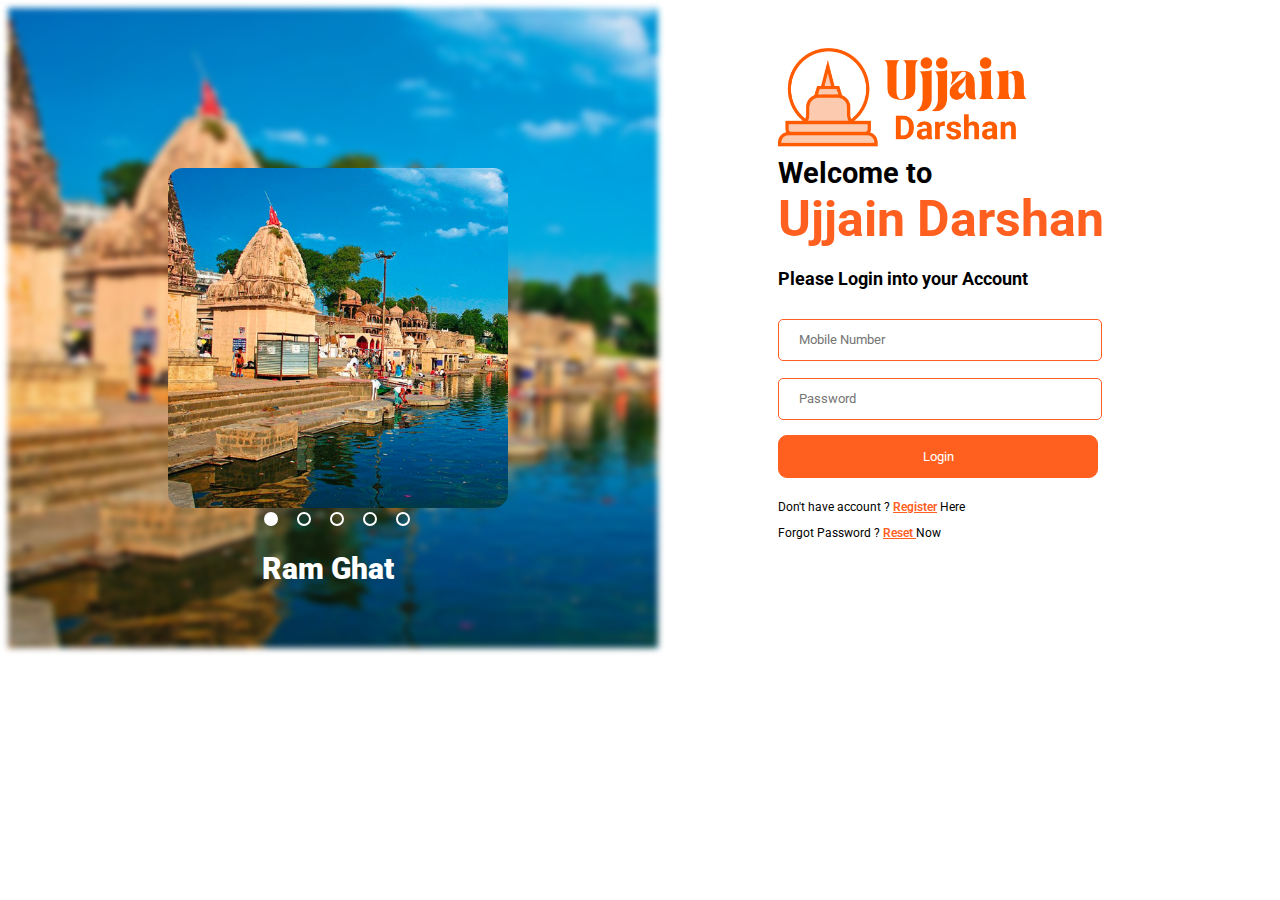
==== index.html @ 51c696b3 "Ujjain_Project_2023-24" ====
<!DOCTYPE html>
<html lang="en">
<head>
    <meta charset="UTF-8">
    <meta name="viewport" content="width=device-width, initial-scale=1.0">
    <link href="https://fonts.googleapis.com/css2?family=Roboto:ital,wght@0,900;1,400;1,500;1,900&display=swap"
    rel="stylesheet">
    <link rel="stylesheet" href="CSS/login.css">
    <script src="user.js"></script>

    <title>Ujjain - Login</title>
</head>

<body>

    <section id="main-sec">
        <section id="image-sec">
          <div class="slideshow-container">
            <div class="mySlides fade">
              <img class="Big_imgs" src="icons/image 1.PNG" alt="" srcset="">
              <div class="div_smallimg">
                <img class="Small_images" src="icons/image 1.PNG">
                <div class="text">Ram Ghat</div>
              </div>
            </div>
    
            <div class="mySlides fade">
              <img class="Big_imgs" src="icons/image 2.PNG" alt="" srcset="">
              <div class="div_smallimg">
                <img class="Small_images" src="icons/image 2.PNG">
                <div class="text">Mahakaleshwar Temple</div>
              </div>
            </div>
    
            <div class="mySlides fade">
              <img class="Big_imgs" src="icons/image 3.PNG" alt="" srcset="">
              <div class="div_smallimg">
                <img class="Small_images" src="icons/image 3.PNG">
                <div class="text">Kaliadeh Palace</div>
              </div>
            </div>
    
            <div class="mySlides fade">
              <img class="Big_imgs" src="icons/image 4.PNG" alt="" srcset="">
              <div class="div_smallimg">
                <img class="Small_images" src="icons/image 4.PNG">
                <div class="text">Shree Kal Bhairav Temple</div>
              </div>
            </div>
    
            <div class="mySlides fade">
              <img class="Big_imgs" src="icons/image 5.PNG" alt="" srcset="">
              <div class="div_smallimg">
                <img class="Small_images" src="icons/image 5.PNG">
                <div class="text">Ved Shala</div>
              </div>
            </div>
    
            <div id="dots_div">
              <span class="dot"></span>
              <span class="dot"></span>
              <span class="dot"></span>
              <span class="dot"></span>
              <span class="dot"></span>
            </div>
          </div>
        </section>
    
         <section id="login-sec">
            <img id="logo" src="icons/ujjain-darshan@3x.png" alt="">
            <h1 id="welcome">Welcome to</h1>
            <p id="ujjain">Ujjain Darshan</p>
            <h2 id="Account">Please Login into your Account</h2>

            <form id="form" method="post">
                <input type="text" placeholder="Mobile Number" id="mobile" min="1000000000"  maxlength="10" required> 
                <input type="text" placeholder="Password" id="Password"> 
                 <button id="submit">Login</button>

             <p class="account">Don't have account ? <a href="RegistrationUser/index.html"  class="refer"> Register</a> Here</p>
                <p class="pass">Forgot Password ? <a  href="ResetPassword/index.html" class="refer"> Reset </a> Now</p>
            </form>

           </section>
    </section>

           <script>
             
             var form = document.getElementById('form');
    var loginAttempts = 0;
    var waitTime = 300; // 300 seconds = 5 minutes

    form.addEventListener('submit', function (e) {
        e.preventDefault();

        var mobile = document.getElementById('mobile').value;
        var password = document.getElementById('Password').value;

        // Check if user exceeded maximum login attempts
        if (loginAttempts >= 3) {
            alert("Too many failed login attempts. Please wait for 300 seconds.");
            return;
        }

        // Fetch post request
        fetch("http://13.200.156.231:8097/user/loginPage", {
            method: 'POST',
            body: JSON.stringify({
                mobileNumber: mobile,
                password: password
            }),
            headers: {
                "Content-Type": "application/json; charset=UTF-8"
            }
        })
        .then(function (response) {
            return response.json();
        })
        .then(function (data) {
            console.log(data);


            if (data.statuscode === 200) {
              sessionStorage.setItem('isLoggedIn', true)
                sessionStorage.setItem('user', data.data.userName)
                sessionStorage.setItem('userid',data.data.userId)
                sessionStorage.setItem('hotelid',data.data.id)
                sessionStorage.setItem('mobileNumber', mobile);
                
                alert("Successfully Login ");
                window.location.href = "HOME/index.html";
            } else {
                alert("Login Failed. Try one more time.");

                // Increment login attempts
                loginAttempts++;

                // Check if user exceeded maximum login attempts after this attempt
                if (loginAttempts >= 3) {
                    alert("Too many failed login attempts. Please wait for 300 seconds.");
                    // You may want to disable the login button or take additional actions here.
                    setTimeout(resetLoginAttempts, waitTime * 1000);
                }
            }
        });
    });

    function resetLoginAttempts() {
        loginAttempts = 0;
    }


let slideIndex = 0;
    showSlides();

    function showSlides() {
        let i;
        let slides = document.getElementsByClassName("mySlides");
        let dots = document.getElementsByClassName("dot");
        for (i = 0; i < slides.length; i++) {
            slides[i].style.display = "none";
        }

        slideIndex++;
        if (slideIndex > slides.length) { slideIndex = 1 }
        for (i = 0; i < dots.length; i++) {
            dots[i].className = dots[i].className.replace(" active", "");
        }

        slides[slideIndex - 1].style.display = "block";
        dots[slideIndex - 1].className += " active";
        setTimeout(showSlides, 2000);                        // Change image every 2 seconds
    }
</script>
</body>
</html>
---- CSS/login.css ----
#image-sec {
    /* width: flex; */
    position: center;
    height: 600px;
  }
  
  
.mySlides {
    display: none;
    width: 650px;
    height: auto;
  }
  
  .Big_imgs {
    width: 650px;
    height: 640px;
    background-size: cover;
    filter: blur(3px);
  }
  
  .Small_images {
    width: 340px;
    height: 340px;
    border-radius: 15px;
    margin-left: 20px;
  }
  
  /* Slideshow container */
  .slideshow-container {
    width: 650px;
    height: auto;
    position: relative;
  
  
  }
  
  .div_smallimg {
    position: absolute;
    top: 160px;
    left: 140px;
  }
  
  /* Caption text */
  .text {
    color: #f2f2f2;
    font-size: 30px;
    font-weight: 900;
    /* padding: 8px 12px; */
    font-family: 'Roboto';
    /* font-weight: bold; */
    font-family: Roboto;
    color: white;
    width: 100%;
    margin-top: 39px;
    text-align: center;
  
  }
  
  /* The dots/bullets/indicators */
  
  #dots_div {
    position: absolute;
    bottom: 122px;
    left: 256px;
  }
  
  .dot {
    display: inline-flex;
    width: 10px;
    height: 10px;
    margin-right: 15px;
    border-radius: 10px;
    border: solid 2px white;
    cursor: pointer;
    transition: background-color 0.6s ease;
  }
  
  .active {
    background-color: white;
  }

  @keyframes fade {
    from {
      opacity: .4
    }
  
    to {
      opacity: 1
    }
  }
/* ------------------login---------------------------------- */
#main-sec {
    display: flex;
}

#login-sec {
    width: 600px;
    height: 580px;
    margin-top: 40px;
    margin-left: 120px;
}

#logo {
    width: 250px;
}

#welcome {

    font-family: sans-serif;
    font-size: 29px;
    margin-top: 5px;
    font-family: Roboto;
    margin-bottom: 0px;
}

#ujjain {
    font-size: 50px;
    font-weight: bolder;
    color: #FF5F1F;
    font-family: Roboto;
    margin-top: 0px;
    margin-bottom: 20px;
}

#Account {
    margin-top: 0px;
    font-size: 18px;
    font-family: Roboto;
}

#mobile {
    width: 300px;
    padding-top: 10px;
    padding-bottom: 10px;
    padding-left: 20px;
    border: solid 1px #FF5F1F;
    border-radius: 5px;
    color: #FF5F1F;
    height: 20px;
    margin-top: 15px;
    font-family: Roboto;
}

#Password {
    width: 300px;
    padding-top: 10px;
    padding-bottom: 10px;
    padding-left: 20px;
    border: solid 1px #FF5F1F;
    border-radius: 5px;
    color: #FF5F1F;
    height: 20px;
    margin-top: 17px;
    font-family: Roboto;
}

#submit {
    width: 320px;
    height: 43px;
    padding-top: 10px;
    padding-bottom: 10px;
    text-align: center;
    background-color: #FF5F1F;
    color: white;
    border: solid 1px #FF5F1F;
    border-radius: 9px;
    font-family: Roboto;
    margin-top: 15px;
    margin-bottom: 10px;
    cursor: pointer;
}
.refer {

    color: #FF5F1F;
    font-weight: 600;
    text-decoration: underline;
    cursor: pointer;
    font-family: Roboto;
}
.pass{
    font-family: Roboto;
    font-size: 12px;
}
.account{
    font-family: Roboto;
    font-size: 12px;
}
.toggle-password {
    position: absolute;
    right: 10px;
    top: 50%;
    transform: translateY(-50%);
    cursor: pointer;
  }
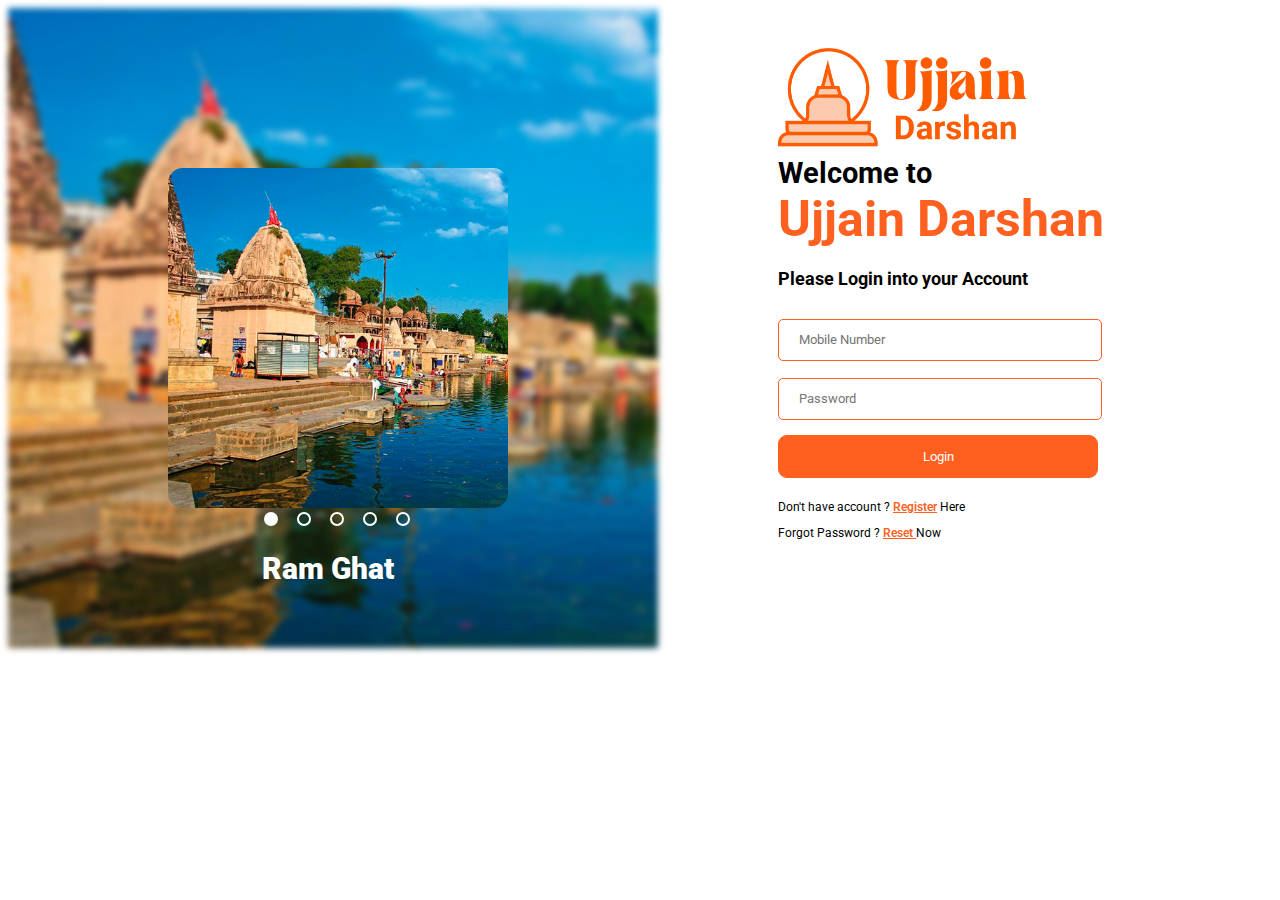
==== commit bce58256: "validated login,reset,registration" ====
--- a/index.html
+++ b/index.html
@@ -96,6 +96,20 @@
         var mobile = document.getElementById('mobile').value;
         var password = document.getElementById('Password').value;
 
+        
+         // Mobile number validation
+    var mobileRegex = /^[0-9]{10}$/;
+    if (!mobileRegex.test(mobile)) {
+        alert("Please enter a valid 10-digit mobile number.");
+        return;
+    }
+
+    // Password validation
+    if (password.length < 6) {
+        alert("Password must be at least 6 characters long.");
+        return;
+    }
+
         // Check if user exceeded maximum login attempts
         if (loginAttempts >= 3) {
             alert("Too many failed login attempts. Please wait for 300 seconds.");
